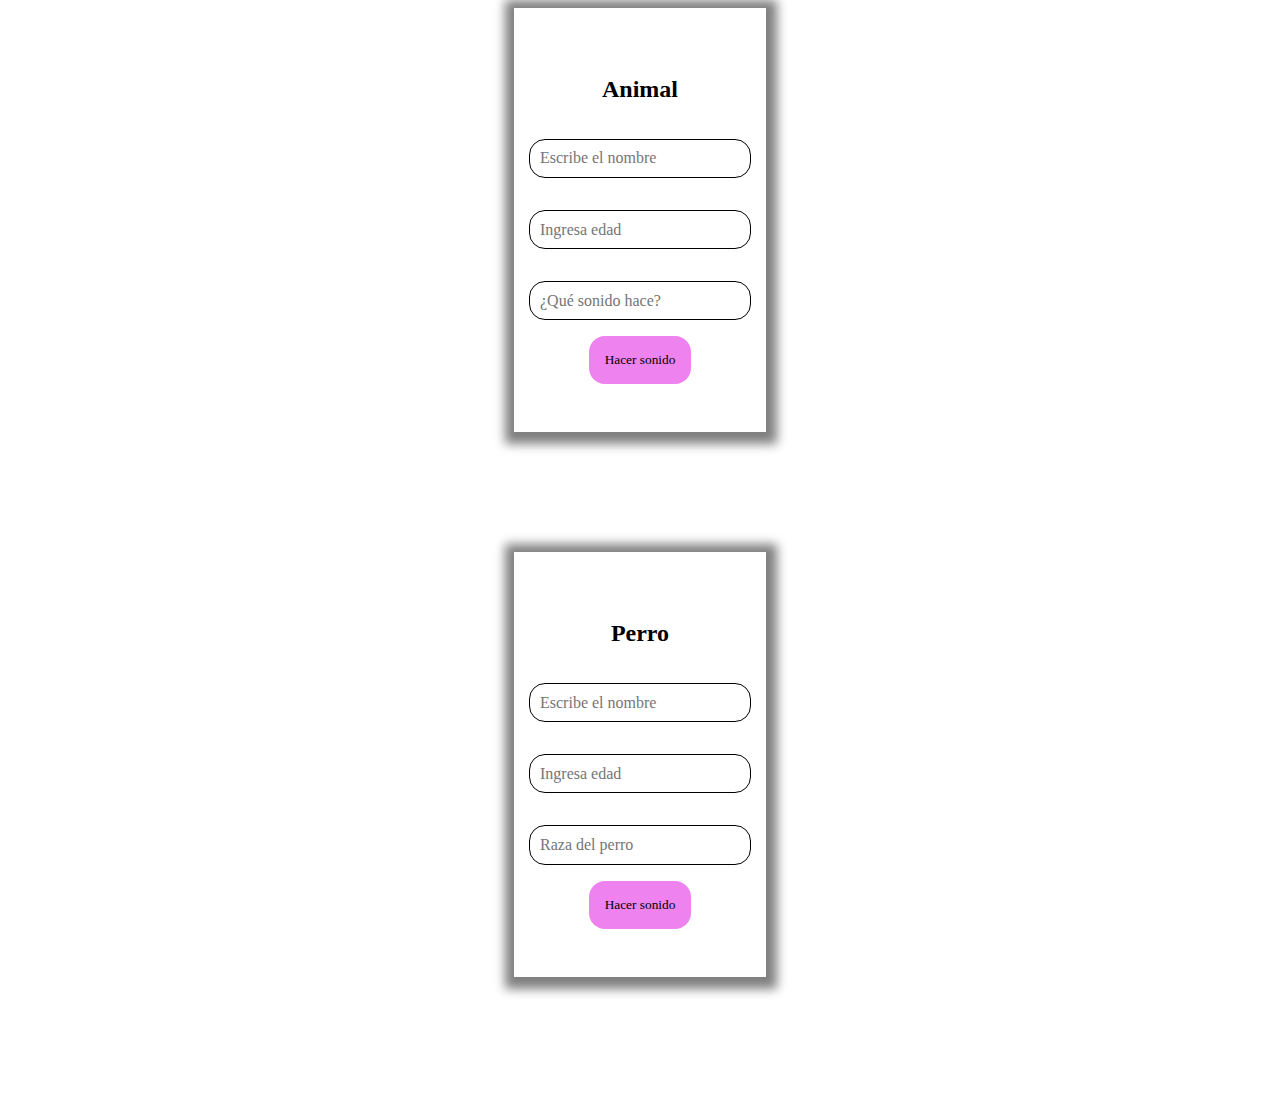
==== Ejercicio2/index.html @ 709fb6e7 "feat: :sparkles: Desarrollo de la logica y una base del frontend del ejercicio 2" ====
<!DOCTYPE html>
<html lang="en">
  <head>
    <meta charset="UTF-8" />
    <meta http-equiv="X-UA-Compatible" content="IE=edge" />
    <meta name="viewport" content="width=device-width, initial-scale=1.0" />
    <link rel="stylesheet" href="index.css" />
    <script src="index.js" defer></script>
    <title>POO-Ejercicio2</title>
  </head>
  <body>
    <div class="container">
      <form action="">
        <h2>Animal</h2>
        <input
          type="text"
          id="nombre-animal"
          name="nombre"
          placeholder="Escribe el nombre"
        />
        <input
          type="number"
          id="edad-animal"
          min="1"
          name="edad"
          placeholder="Ingresa edad"
        />
        <input type="text" placeholder="¿Qué sonido hace?" id="sonido-animal" />
        <button id="boton-sonido">Hacer sonido</button>
      </form>
      <div class="resultado" id="resultado-animal"></div>
      <h2></h2>
      <form action="">
        <h2>Perro</h2>
        <input
          type="text"
          id="nombre-perro"
          name="nombre"
          placeholder="Escribe el nombre"
        />
        <input
          type="number"
          id="edad-perro"
          min="1"
          name="edad"
          placeholder="Ingresa edad"
        />
        <input type="text" id="raza-perro" placeholder="Raza del perro" />
        <button id="boton-cola">Hacer sonido</button>
      </form>
      <div class="resultado" id="resultado-perro"></div>
      <h2></h2>
    </div>
  </body>
</html>
---- Ejercicio2/index.css ----
* {
  box-sizing: border-box;
  /* margin: 0; */
  padding: 0;
  border: 0;
  font-family: "Titan One", cursive;
}
.container {
  width: 100%;
  display: flex;
  align-items: center;
  justify-content: center;
  flex-direction: column;
}
form {
  width: 20%;
  padding: 3rem;
  display: flex;
  align-items: center;
  justify-content: center;
  flex-direction: column;
  box-shadow: 1px 2px 10px 10px grey;
  margin-bottom: 5rem;
}
input,
select {
  border: 1px solid black;
  padding: 0.6rem;
  border-radius: 1rem;
  font-size: 1rem;
  margin: 1rem;
}
button {
  background-color: violet;
  padding: 1rem;
  border-radius: 1rem;
}
.resultado {
  width: 20%;
  text-align: center;
  background-color: red;
}
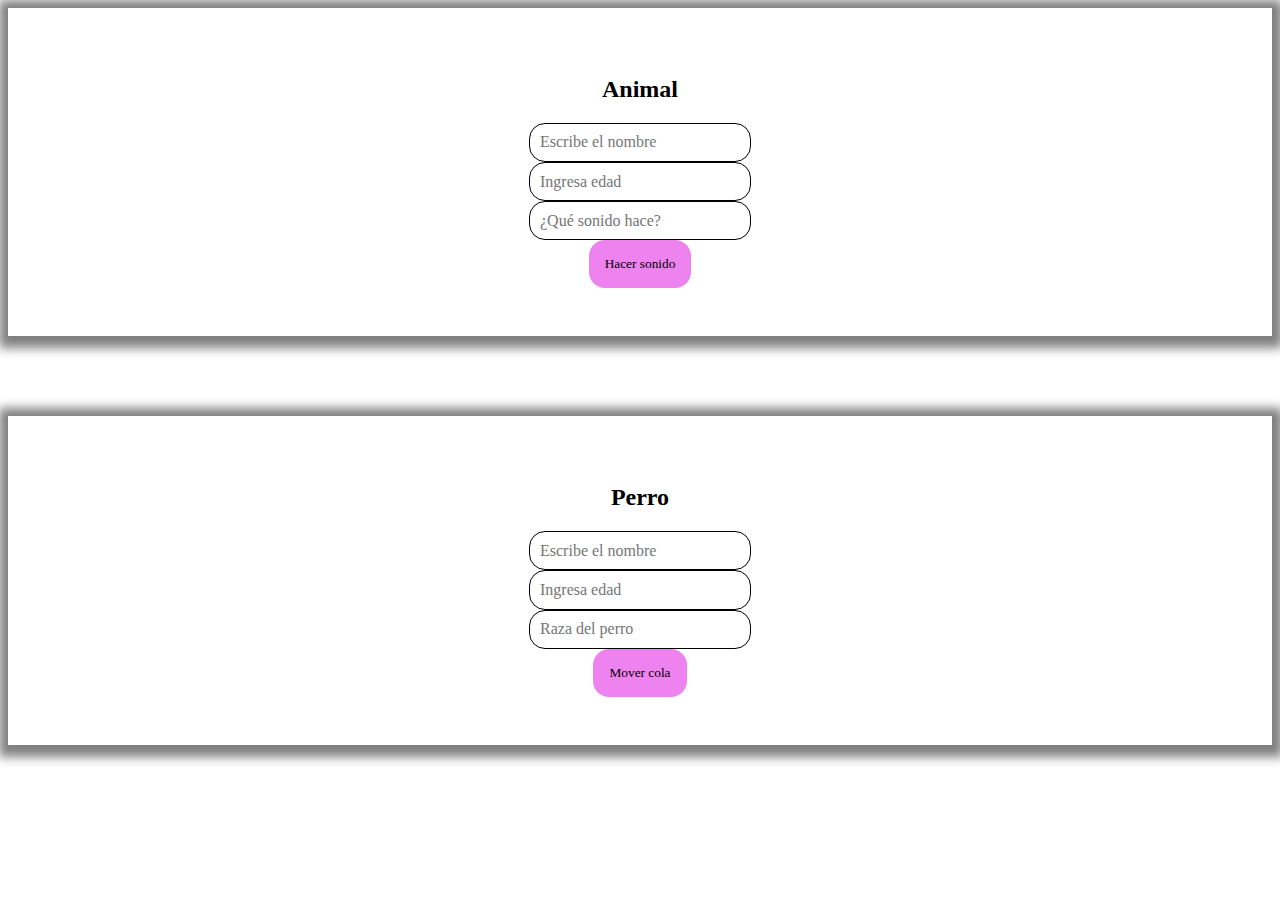
==== commit c60b4527: "feat: :art: Adaptación de la estructura a bootstrap" ====
--- a/Ejercicio2/index.html
+++ b/Ejercicio2/index.html
@@ -4,52 +4,88 @@
     <meta charset="UTF-8" />
     <meta http-equiv="X-UA-Compatible" content="IE=edge" />
     <meta name="viewport" content="width=device-width, initial-scale=1.0" />
-    <link rel="stylesheet" href="index.css" />
+    <link rel="stylesheet" href="../index.css" />
+    <link
+      href="https://cdn.jsdelivr.net/npm/bootstrap@5.2.3/dist/css/bootstrap.min.css"
+      rel="stylesheet"
+      integrity="sha384-rbsA2VBKQhggwzxH7pPCaAqO46MgnOM80zW1RWuH61DGLwZJEdK2Kadq2F9CUG65"
+      crossorigin="anonymous"
+    />
+    <script
+      src="https://cdn.jsdelivr.net/npm/bootstrap@5.2.3/dist/js/bootstrap.bundle.min.js"
+      integrity="sha384-kenU1KFdBIe4zVF0s0G1M5b4hcpxyD9F7jL+jjXkk+Q2h455rYXK/7HAuoJl+0I4"
+      crossorigin="anonymous"
+      defer
+    ></script>
     <script src="index.js" defer></script>
     <title>POO-Ejercicio2</title>
   </head>
   <body>
-    <div class="container">
-      <form action="">
-        <h2>Animal</h2>
-        <input
-          type="text"
-          id="nombre-animal"
-          name="nombre"
-          placeholder="Escribe el nombre"
-        />
-        <input
-          type="number"
-          id="edad-animal"
-          min="1"
-          name="edad"
-          placeholder="Ingresa edad"
-        />
-        <input type="text" placeholder="¿Qué sonido hace?" id="sonido-animal" />
-        <button id="boton-sonido">Hacer sonido</button>
-      </form>
-      <div class="resultado" id="resultado-animal"></div>
-      <h2></h2>
-      <form action="">
-        <h2>Perro</h2>
-        <input
-          type="text"
-          id="nombre-perro"
-          name="nombre"
-          placeholder="Escribe el nombre"
-        />
-        <input
-          type="number"
-          id="edad-perro"
-          min="1"
-          name="edad"
-          placeholder="Ingresa edad"
-        />
-        <input type="text" id="raza-perro" placeholder="Raza del perro" />
-        <button id="boton-cola">Hacer sonido</button>
-      </form>
-      <div class="resultado" id="resultado-perro"></div>
-      <h2></h2>
+    <div class="container-fluid">
+      <div class="row justify-content-center">
+        <form action="" class="col-12 col-sm-12 col-md-6 col-lg-5">
+          <h2 class="mb-4">Animal</h2>
+          <input
+            type="text"
+            id="nombre-animal"
+            name="nombre"
+            placeholder="Escribe el nombre"
+            class="mb-4 col-10 col-md-5"
+          />
+          <input
+            type="number"
+            id="edad-animal"
+            min="1"
+            name="edad"
+            placeholder="Ingresa edad"
+            class="mb-4 col-10 col-md-5"
+          />
+          <input
+            type="text"
+            placeholder="¿Qué sonido hace?"
+            id="sonido-animal"
+            class="mb-4 col-10 col-md-5"
+          />
+          <button class="rounded" id="boton-sonido">Hacer sonido</button>
+        </form>
+      </div>
+      <div class="row justify-content-center">
+        <div class="col-12 col-sm-12 col-md-6 col-lg-5 mb-5">
+          <div class="text-center" id="resultado-animal"></div>
+        </div>
+      </div>
+      <div class="row justify-content-center">
+        <form action="" class="col-12 col-sm-12 col-md-6 col-lg-5">
+          <h2 class="mb-4">Perro</h2>
+          <input
+            type="text"
+            id="nombre-perro"
+            name="nombre"
+            placeholder="Escribe el nombre"
+            class="mb-4 col-10 col-md-5"
+          />
+          <input
+            type="number"
+            id="edad-perro"
+            min="1"
+            name="edad"
+            placeholder="Ingresa edad"
+            class="mb-4 col-10 col-md-5"
+          />
+          <input
+            type="text"
+            id="raza-perro"
+            placeholder="Raza del perro"
+            class="mb-4 col-10 col-md-5"
+          />
+          <button id="boton-cola" class="rounded">Mover cola</button>
+        </form>
+      </div>
+      <div class="row justify-content-center">
+        <div class="col-12 col-sm-12 col-md-6 col-lg-5 mb-5">
+          <div class="text-center" id="resultado-perro"></div>
+        </div>
+      </div>
     </div>
   </body>
 </html>
--- a/index.css
+++ b/index.css
@@ -0,0 +1,29 @@
+* {
+  box-sizing: border-box;
+  /* margin: 0; */
+  padding: 0;
+  border: 0;
+  font-family: "Titan One", cursive;
+}
+
+form {
+  padding: 3rem;
+  display: flex;
+  align-items: center;
+  justify-content: center;
+  flex-direction: column;
+  box-shadow: 1px 2px 10px 10px grey;
+  margin-bottom: 5rem;
+}
+input,
+select {
+  border: 1px solid black;
+  padding: 0.6rem;
+  border-radius: 1rem;
+  font-size: 1rem;
+}
+button {
+  background-color: violet;
+  padding: 1rem;
+  border-radius: 1rem;
+}
